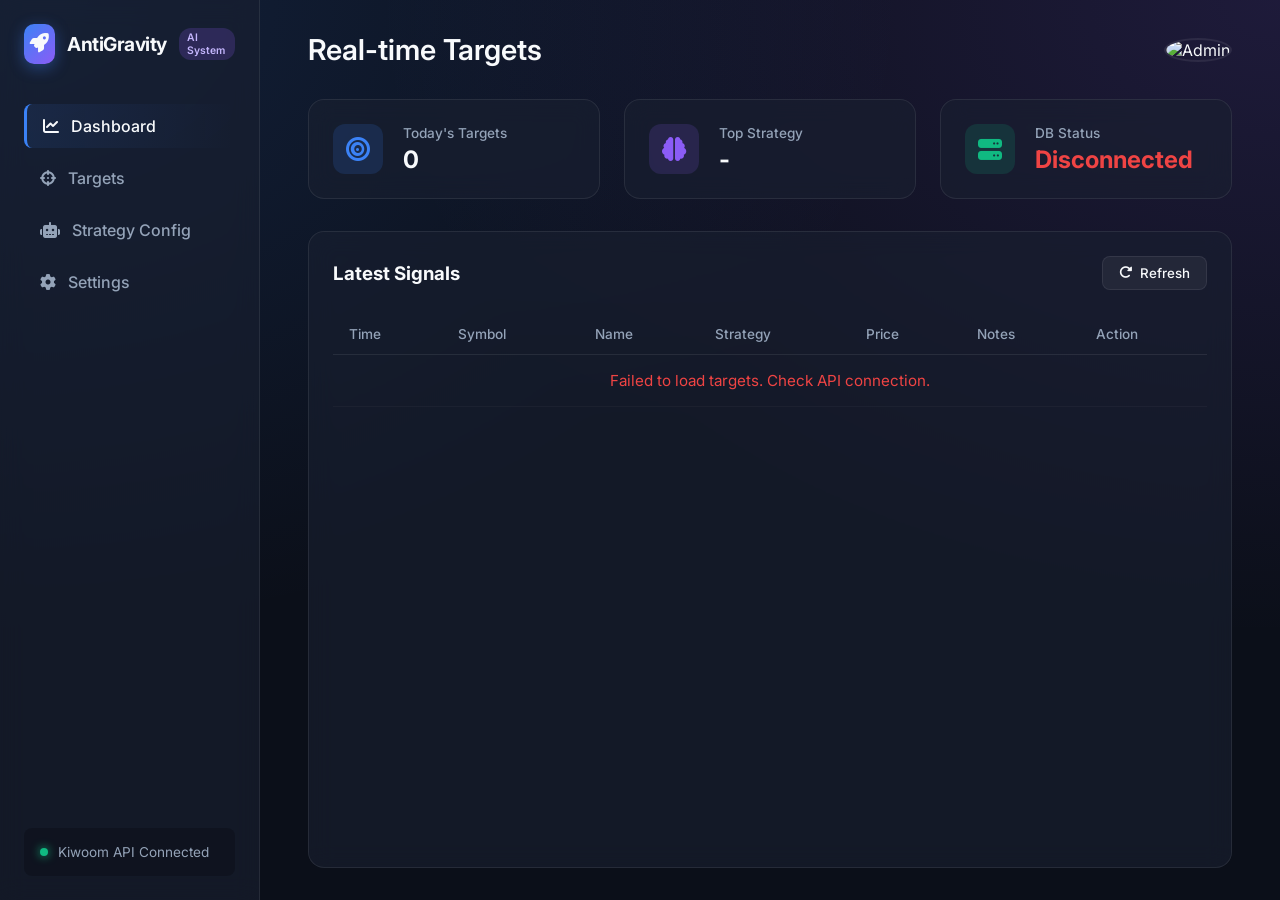
==== dashboard/index.html @ 8636ad87 "first commit" ====
<!DOCTYPE html>
<html lang="ko">
<head>
    <meta charset="UTF-8">
    <meta name="viewport" content="width=device-width, initial-scale=1.0">
    <title>AntiGravity Trading Dashboard</title>
    <!-- Google Fonts: Inter -->
    <link rel="preconnect" href="https://fonts.googleapis.com">
    <link rel="preconnect" href="https://fonts.gstatic.com" crossorigin>
    <link href="https://fonts.googleapis.com/css2?family=Inter:wght@300;400;600;700&display=swap" rel="stylesheet">
    <!-- FontAwesome for icons -->
    <link rel="stylesheet" href="https://cdnjs.cloudflare.com/ajax/libs/font-awesome/6.4.0/css/all.min.css">
    <link rel="stylesheet" href="style.css">
</head>
<body>
    <div class="app-container">
        <!-- Sidebar -->
        <aside class="sidebar">
            <div class="logo-area">
                <div class="logo-icon"><i class="fa-solid fa-rocket"></i></div>
                <h1>AntiGravity</h1>
                <span class="badge">AI System</span>
            </div>
            
            <nav class="nav-menu">
                <a href="#" class="nav-item active"><i class="fa-solid fa-chart-line"></i> Dashboard</a>
                <a href="#" class="nav-item"><i class="fa-solid fa-crosshairs"></i> Targets</a>
                <a href="#" class="nav-item"><i class="fa-solid fa-robot"></i> Strategy Config</a>
                <a href="#" class="nav-item"><i class="fa-solid fa-gear"></i> Settings</a>
            </nav>
            
            <div class="system-status">
                <div class="status-indicator live"></div>
                <span>Kiwoom API Connected</span>
            </div>
        </aside>

        <!-- Main Content -->
        <main class="main-content">
            <header class="top-header">
                <h2>Real-time Targets</h2>
                <div class="user-profile">
                    <img src="https://ui-avatars.com/api/?name=Admin&background=0D8ABC&color=fff" alt="Admin" class="avatar">
                </div>
            </header>

            <!-- Stats Overview -->
            <section class="stats-grid">
                <div class="stat-card">
                    <div class="stat-icon pulse-blue"><i class="fa-solid fa-bullseye"></i></div>
                    <div class="stat-info">
                        <h3>Today's Targets</h3>
                        <p class="stat-value" id="stat-today-count">0</p>
                    </div>
                </div>
                <div class="stat-card">
                    <div class="stat-icon pulse-purple"><i class="fa-solid fa-brain"></i></div>
                    <div class="stat-info">
                        <h3>Top Strategy</h3>
                        <p class="stat-value" id="stat-top-strategy">-</p>
                    </div>
                </div>
                <div class="stat-card">
                    <div class="stat-icon pulse-green"><i class="fa-solid fa-server"></i></div>
                    <div class="stat-info">
                        <h3>DB Status</h3>
                        <p class="stat-value" id="stat-db-status">Active</p>
                    </div>
                </div>
            </section>

            <!-- Data Table -->
            <section class="table-section">
                <div class="table-header">
                    <h3>Latest Signals</h3>
                    <button class="btn-refresh" id="refresh-btn"><i class="fa-solid fa-rotate-right"></i> Refresh</button>
                </div>
                <div class="table-container">
                    <table class="data-table">
                        <thead>
                            <tr>
                                <th>Time</th>
                                <th>Symbol</th>
                                <th>Name</th>
                                <th>Strategy</th>
                                <th>Price</th>
                                <th>Notes</th>
                                <th>Action</th>
                            </tr>
                        </thead>
                        <tbody id="targets-tbody">
                            <!-- Data populated by JS -->
                            <tr>
                                <td colspan="7" class="loading-cell">Loading data...</td>
                            </tr>
                        </tbody>
                    </table>
                </div>
            </section>
        </main>
    </div>

    <script src="app.js"></script>
</body>
</html>
---- dashboard/style.css ----
:root {
    --bg-dark: #0b0f19;
    --bg-panel: rgba(25, 33, 49, 0.6);
    --text-main: #f8fafc;
    --text-sub: #94a3b8;
    --accent-blue: #3b82f6;
    --accent-purple: #8b5cf6;
    --accent-green: #10b981;
    --accent-red: #ef4444;
    --border-color: rgba(255, 255, 255, 0.08);
}

* {
    margin: 0;
    padding: 0;
    box-sizing: border-box;
    font-family: 'Inter', sans-serif;
}

body {
    background-color: var(--bg-dark);
    color: var(--text-main);
    background-image: 
        radial-gradient(at 0% 0%, rgba(59, 130, 246, 0.15) 0px, transparent 50%),
        radial-gradient(at 100% 0%, rgba(139, 92, 246, 0.15) 0px, transparent 50%);
    background-attachment: fixed;
    min-height: 100vh;
    overflow-x: hidden;
}

.app-container {
    display: flex;
    min-height: 100vh;
}

/* Sidebar */
.sidebar {
    width: 260px;
    background: var(--bg-panel);
    backdrop-filter: blur(12px);
    border-right: 1px solid var(--border-color);
    display: flex;
    flex-direction: column;
    padding: 24px;
}

.logo-area {
    display: flex;
    align-items: center;
    gap: 12px;
    margin-bottom: 40px;
}

.logo-icon {
    width: 40px;
    height: 40px;
    background: linear-gradient(135deg, var(--accent-blue), var(--accent-purple));
    border-radius: 10px;
    display: flex;
    align-items: center;
    justify-content: center;
    font-size: 1.2rem;
    box-shadow: 0 4px 15px rgba(59, 130, 246, 0.4);
}

.logo-area h1 {
    font-size: 1.2rem;
    font-weight: 700;
    letter-spacing: -0.5px;
}

.badge {
    background: rgba(139, 92, 246, 0.2);
    color: #c4b5fd;
    font-size: 0.65rem;
    padding: 3px 8px;
    border-radius: 12px;
    font-weight: 600;
}

.nav-menu {
    display: flex;
    flex-direction: column;
    gap: 8px;
    flex: 1;
}

.nav-item {
    color: var(--text-sub);
    text-decoration: none;
    padding: 12px 16px;
    border-radius: 8px;
    display: flex;
    align-items: center;
    gap: 12px;
    font-weight: 500;
    transition: all 0.3s ease;
}

.nav-item:hover, .nav-item.active {
    background: rgba(255, 255, 255, 0.05);
    color: var(--text-main);
}

.nav-item.active {
    border-left: 3px solid var(--accent-blue);
    background: linear-gradient(90deg, rgba(59, 130, 246, 0.1) 0%, transparent 100%);
}

.system-status {
    display: flex;
    align-items: center;
    gap: 10px;
    padding: 16px;
    background: rgba(0, 0, 0, 0.2);
    border-radius: 8px;
    font-size: 0.85rem;
    color: var(--text-sub);
}

.status-indicator {
    width: 8px;
    height: 8px;
    border-radius: 50%;
    background: var(--text-sub);
}

.status-indicator.live {
    background: var(--accent-green);
    box-shadow: 0 0 10px var(--accent-green);
    animation: pulse 2s infinite;
}

/* Main Content */
.main-content {
    flex: 1;
    padding: 32px 48px;
    display: flex;
    flex-direction: column;
    gap: 32px;
}

.top-header {
    display: flex;
    justify-content: space-between;
    align-items: center;
}

.top-header h2 {
    font-size: 1.8rem;
    font-weight: 600;
}

.avatar {
    width: 40px;
    height: 40px;
    border-radius: 50%;
    border: 2px solid var(--border-color);
}

/* Stats */
.stats-grid {
    display: grid;
    grid-template-columns: repeat(3, 1fr);
    gap: 24px;
}

.stat-card {
    background: var(--bg-panel);
    backdrop-filter: blur(12px);
    border: 1px solid var(--border-color);
    border-radius: 16px;
    padding: 24px;
    display: flex;
    align-items: center;
    gap: 20px;
    transition: transform 0.3s ease;
}

.stat-card:hover {
    transform: translateY(-5px);
    border-color: rgba(255, 255, 255, 0.2);
}

.stat-icon {
    width: 50px;
    height: 50px;
    border-radius: 12px;
    display: flex;
    align-items: center;
    justify-content: center;
    font-size: 1.5rem;
}

.pulse-blue { background: rgba(59, 130, 246, 0.15); color: var(--accent-blue); }
.pulse-purple { background: rgba(139, 92, 246, 0.15); color: var(--accent-purple); }
.pulse-green { background: rgba(16, 185, 129, 0.15); color: var(--accent-green); }

.stat-info h3 {
    font-size: 0.85rem;
    color: var(--text-sub);
    font-weight: 500;
    margin-bottom: 4px;
}

.stat-value {
    font-size: 1.5rem;
    font-weight: 700;
}

/* Table */
.table-section {
    background: var(--bg-panel);
    backdrop-filter: blur(12px);
    border: 1px solid var(--border-color);
    border-radius: 16px;
    padding: 24px;
    flex: 1;
}

.table-header {
    display: flex;
    justify-content: space-between;
    align-items: center;
    margin-bottom: 24px;
}

.btn-refresh {
    background: rgba(255, 255, 255, 0.05);
    border: 1px solid var(--border-color);
    color: var(--text-main);
    padding: 8px 16px;
    border-radius: 8px;
    cursor: pointer;
    font-weight: 500;
    transition: all 0.2s ease;
    display: flex;
    align-items: center;
    gap: 8px;
}

.btn-refresh:hover {
    background: rgba(255, 255, 255, 0.1);
}

.table-container {
    overflow-x: auto;
}

.data-table {
    width: 100%;
    border-collapse: separate;
    border-spacing: 0;
}

.data-table th {
    text-align: left;
    padding: 12px 16px;
    color: var(--text-sub);
    font-weight: 500;
    font-size: 0.85rem;
    border-bottom: 1px solid var(--border-color);
}

.data-table td {
    padding: 16px;
    border-bottom: 1px solid rgba(255, 255, 255, 0.03);
    font-size: 0.95rem;
}

.data-table tbody tr {
    transition: background 0.2s ease;
}

.data-table tbody tr:hover {
    background: rgba(255, 255, 255, 0.02);
}

.strategy-badge {
    background: rgba(139, 92, 246, 0.2);
    color: #c4b5fd;
    padding: 4px 10px;
    border-radius: 20px;
    font-size: 0.75rem;
    font-weight: 600;
}

.price-text {
    font-weight: 600;
    color: var(--accent-green);
}

.action-btn {
    background: none;
    border: none;
    color: var(--accent-blue);
    cursor: pointer;
    padding: 6px 12px;
    border-radius: 6px;
    font-weight: 600;
    transition: background 0.2s;
}

.action-btn:hover {
    background: rgba(59, 130, 246, 0.1);
}

@keyframes pulse {
    0% { transform: scale(0.95); box-shadow: 0 0 0 0 rgba(16, 185, 129, 0.7); }
    70% { transform: scale(1); box-shadow: 0 0 0 6px rgba(16, 185, 129, 0); }
    100% { transform: scale(0.95); box-shadow: 0 0 0 0 rgba(16, 185, 129, 0); }
}
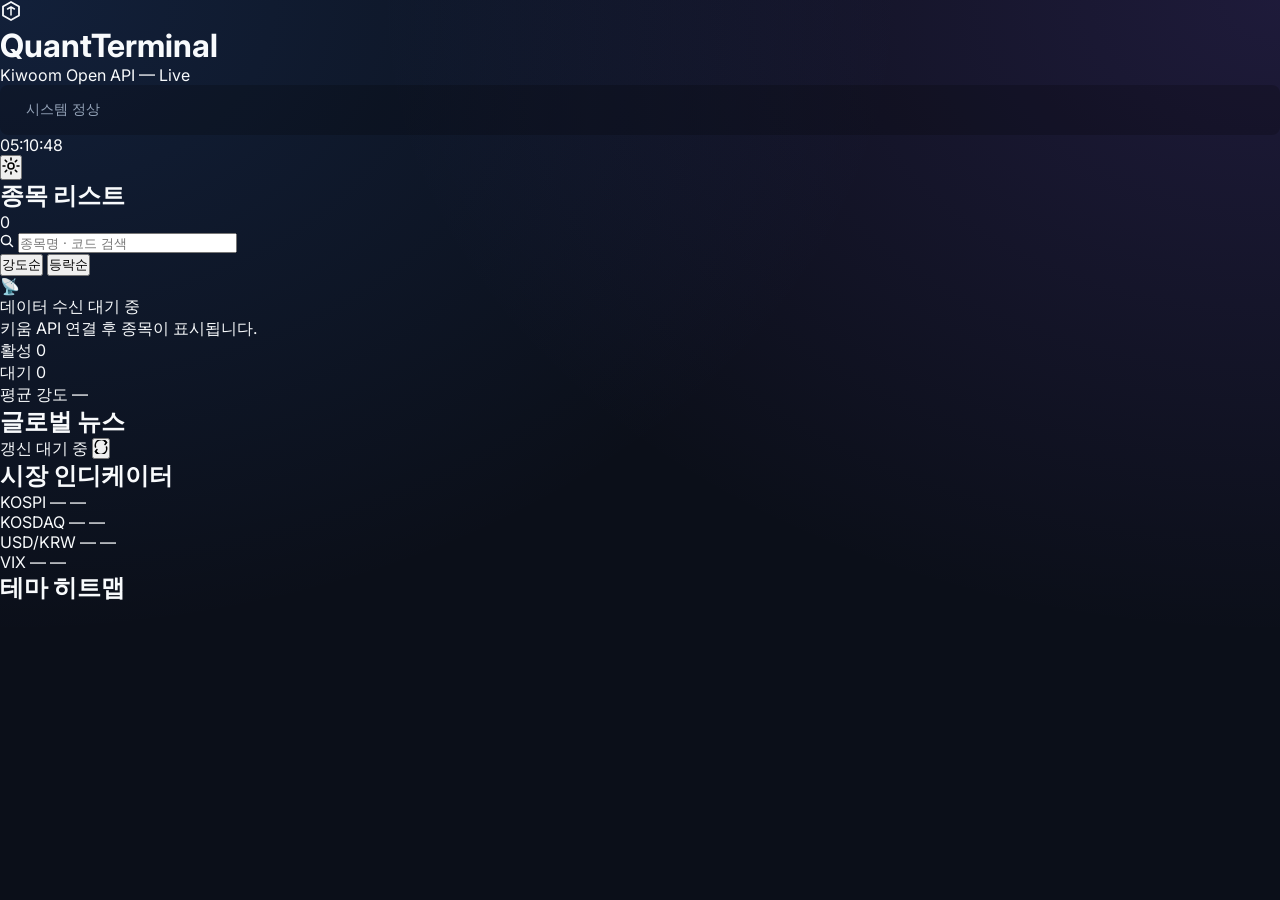
==== commit ed1022bc: "feat: 진입강도, 10분 지연, 뉴스엔진 구현" ====
--- a/dashboard/index.html
+++ b/dashboard/index.html
@@ -1,105 +1,241 @@
 <!DOCTYPE html>
 <html lang="ko">
 <head>
-    <meta charset="UTF-8">
-    <meta name="viewport" content="width=device-width, initial-scale=1.0">
-    <title>AntiGravity Trading Dashboard</title>
-    <!-- Google Fonts: Inter -->
-    <link rel="preconnect" href="https://fonts.googleapis.com">
-    <link rel="preconnect" href="https://fonts.gstatic.com" crossorigin>
-    <link href="https://fonts.googleapis.com/css2?family=Inter:wght@300;400;600;700&display=swap" rel="stylesheet">
-    <!-- FontAwesome for icons -->
-    <link rel="stylesheet" href="https://cdnjs.cloudflare.com/ajax/libs/font-awesome/6.4.0/css/all.min.css">
-    <link rel="stylesheet" href="style.css">
+  <meta charset="UTF-8" />
+  <meta name="viewport" content="width=device-width, initial-scale=1.0" />
+  <meta name="description" content="키움증권 연동 주식 자동매매 퀀트 트레이딩 터미널 대시보드" />
+  <title>QuantTerminal — 자동매매 대시보드</title>
+
+  <!-- Google Fonts: Pretendard 대체 웹폰트 (Inter) -->
+  <link rel="preconnect" href="https://fonts.googleapis.com" />
+  <link rel="preconnect" href="https://fonts.gstatic.com" crossorigin />
+  <link href="https://fonts.googleapis.com/css2?family=Inter:wght@300;400;500;600;700;800;900&display=swap" rel="stylesheet" />
+
+  <link rel="stylesheet" href="style.css" />
 </head>
 <body>
-    <div class="app-container">
-        <!-- Sidebar -->
-        <aside class="sidebar">
-            <div class="logo-area">
-                <div class="logo-icon"><i class="fa-solid fa-rocket"></i></div>
-                <h1>AntiGravity</h1>
-                <span class="badge">AI System</span>
-            </div>
-            
-            <nav class="nav-menu">
-                <a href="#" class="nav-item active"><i class="fa-solid fa-chart-line"></i> Dashboard</a>
-                <a href="#" class="nav-item"><i class="fa-solid fa-crosshairs"></i> Targets</a>
-                <a href="#" class="nav-item"><i class="fa-solid fa-robot"></i> Strategy Config</a>
-                <a href="#" class="nav-item"><i class="fa-solid fa-gear"></i> Settings</a>
-            </nav>
-            
-            <div class="system-status">
-                <div class="status-indicator live"></div>
-                <span>Kiwoom API Connected</span>
-            </div>
-        </aside>
-
-        <!-- Main Content -->
-        <main class="main-content">
-            <header class="top-header">
-                <h2>Real-time Targets</h2>
-                <div class="user-profile">
-                    <img src="https://ui-avatars.com/api/?name=Admin&background=0D8ABC&color=fff" alt="Admin" class="avatar">
-                </div>
-            </header>
-
-            <!-- Stats Overview -->
-            <section class="stats-grid">
-                <div class="stat-card">
-                    <div class="stat-icon pulse-blue"><i class="fa-solid fa-bullseye"></i></div>
-                    <div class="stat-info">
-                        <h3>Today's Targets</h3>
-                        <p class="stat-value" id="stat-today-count">0</p>
-                    </div>
-                </div>
-                <div class="stat-card">
-                    <div class="stat-icon pulse-purple"><i class="fa-solid fa-brain"></i></div>
-                    <div class="stat-info">
-                        <h3>Top Strategy</h3>
-                        <p class="stat-value" id="stat-top-strategy">-</p>
-                    </div>
-                </div>
-                <div class="stat-card">
-                    <div class="stat-icon pulse-green"><i class="fa-solid fa-server"></i></div>
-                    <div class="stat-info">
-                        <h3>DB Status</h3>
-                        <p class="stat-value" id="stat-db-status">Active</p>
-                    </div>
-                </div>
-            </section>
-
-            <!-- Data Table -->
-            <section class="table-section">
-                <div class="table-header">
-                    <h3>Latest Signals</h3>
-                    <button class="btn-refresh" id="refresh-btn"><i class="fa-solid fa-rotate-right"></i> Refresh</button>
-                </div>
-                <div class="table-container">
-                    <table class="data-table">
-                        <thead>
-                            <tr>
-                                <th>Time</th>
-                                <th>Symbol</th>
-                                <th>Name</th>
-                                <th>Strategy</th>
-                                <th>Price</th>
-                                <th>Notes</th>
-                                <th>Action</th>
-                            </tr>
-                        </thead>
-                        <tbody id="targets-tbody">
-                            <!-- Data populated by JS -->
-                            <tr>
-                                <td colspan="7" class="loading-cell">Loading data...</td>
-                            </tr>
-                        </tbody>
-                    </table>
-                </div>
-            </section>
-        </main>
+
+  <!-- ====================================================
+       APP SHELL: 전체 화면을 감싸는 루트 컨테이너
+  ===================================================== -->
+  <div id="app-shell">
+
+    <!-- ── HEADER: 상단 타이틀바 & 시스템 상태 ── -->
+    <header id="app-header" role="banner">
+      <div class="header-left">
+        <div class="app-logo" aria-label="QuantTerminal 로고">
+          <svg width="22" height="22" viewBox="0 0 22 22" fill="none" xmlns="http://www.w3.org/2000/svg" aria-hidden="true">
+            <path d="M11 2L3 6.5V15.5L11 20L19 15.5V6.5L11 2Z" stroke="currentColor" stroke-width="1.8" stroke-linejoin="round"/>
+            <path d="M11 7V15M7.5 9L11 7L14.5 9" stroke="currentColor" stroke-width="1.5" stroke-linecap="round" stroke-linejoin="round"/>
+          </svg>
+        </div>
+        <div class="app-title-group">
+          <h1 class="app-title">QuantTerminal</h1>
+          <span class="app-subtitle">Kiwoom Open API — Live</span>
+        </div>
+      </div>
+
+      <div class="header-center">
+        <!-- STEP 2에서 탭 UI가 이 자리에 삽입됩니다 -->
+        <nav id="main-tab-nav" role="tablist" aria-label="매매 전략 탭"></nav>
+      </div>
+
+      <div class="header-right">
+        <!-- 시스템 상태 인디케이터 -->
+        <div class="system-status" id="system-status">
+          <span class="status-dot status-dot--live" aria-hidden="true"></span>
+          <span class="status-label">시스템 정상</span>
+        </div>
+        <!-- 실시간 시각 -->
+        <div class="live-clock" id="live-clock" aria-live="polite" aria-atomic="true">
+          <span id="clock-display">00:00:00</span>
+        </div>
+        <!-- 설정 버튼 -->
+        <button class="icon-btn" id="btn-settings" aria-label="설정 열기" title="설정">
+          <svg width="18" height="18" viewBox="0 0 18 18" fill="none" xmlns="http://www.w3.org/2000/svg" aria-hidden="true">
+            <circle cx="9" cy="9" r="3" stroke="currentColor" stroke-width="1.6"/>
+            <path d="M9 1v2M9 15v2M1 9h2M15 9h2M3.22 3.22l1.41 1.41M13.36 13.36l1.41 1.41M3.22 14.78l1.41-1.41M13.36 4.64l1.41-1.41" stroke="currentColor" stroke-width="1.6" stroke-linecap="round"/>
+          </svg>
+        </button>
+      </div>
+    </header>
+
+    <!-- ── MAIN CONTENT: 좌/우 2-Column 분할 레이아웃 ── -->
+    <main id="app-main" role="main">
+
+      <!-- 좌측 패널: 종목 리스트 -->
+      <section id="panel-left" class="panel" aria-label="종목 리스트 패널">
+        <!-- 패널 헤더: 검색/필터 컨트롤 영역 -->
+        <div class="panel-header">
+          <div class="panel-title-row">
+            <h2 class="panel-title">종목 리스트</h2>
+            <span class="badge-count" id="stock-count-badge" aria-live="polite">0</span>
+          </div>
+          <div class="panel-controls">
+            <div class="search-box" role="search">
+              <svg class="search-icon" width="14" height="14" viewBox="0 0 14 14" fill="none" xmlns="http://www.w3.org/2000/svg" aria-hidden="true">
+                <circle cx="6" cy="6" r="4.5" stroke="currentColor" stroke-width="1.5"/>
+                <path d="M9.5 9.5L12.5 12.5" stroke="currentColor" stroke-width="1.5" stroke-linecap="round"/>
+              </svg>
+              <input type="search" id="stock-search-input" placeholder="종목명 · 코드 검색" aria-label="종목명 또는 코드 검색" autocomplete="off" />
+            </div>
+            <div class="sort-controls">
+              <button class="sort-btn sort-btn--active" id="sort-strength" data-sort="strength" aria-pressed="true">강도순</button>
+              <button class="sort-btn" id="sort-change" data-sort="change" aria-pressed="false">등락순</button>
+            </div>
+          </div>
+        </div>
+
+        <!-- 종목 카드 스크롤 컨테이너 -->
+        <div class="panel-scroll-area" id="stock-list-container" role="list" aria-label="종목 카드 목록">
+          <!-- STEP 2에서 종목 카드(.stock-card)들이 JS로 동적 생성됩니다 -->
+          <div class="empty-state" id="empty-state-stocks" aria-live="polite">
+            <div class="empty-state-icon" aria-hidden="true">📡</div>
+            <p class="empty-state-title">데이터 수신 대기 중</p>
+            <p class="empty-state-desc">키움 API 연결 후 종목이 표시됩니다.</p>
+          </div>
+        </div>
+
+        <!-- 패널 푸터: 요약 통계 -->
+        <footer class="panel-footer" aria-label="종목 요약 통계">
+          <div class="summary-stat">
+            <span class="summary-label">활성</span>
+            <span class="summary-value summary-value--up" id="stat-active">0</span>
+          </div>
+          <div class="summary-divider" aria-hidden="true"></div>
+          <div class="summary-stat">
+            <span class="summary-label">대기</span>
+            <span class="summary-value summary-value--neutral" id="stat-cached">0</span>
+          </div>
+          <div class="summary-divider" aria-hidden="true"></div>
+          <div class="summary-stat">
+            <span class="summary-label">평균 강도</span>
+            <span class="summary-value" id="stat-avg-strength">—</span>
+          </div>
+        </footer>
+      </section>
+
+      <!-- 우측 패널: 글로벌 뉴스 & 인디케이터 -->
+      <aside id="panel-right" class="panel" aria-label="글로벌 뉴스 및 시장 인디케이터 패널">
+        <!-- 글로벌 뉴스 섹션 -->
+        <section class="right-section" id="section-news" aria-labelledby="news-heading">
+          <div class="section-header">
+            <h2 class="section-title" id="news-heading">글로벌 뉴스</h2>
+            <div class="section-meta">
+              <span class="update-badge" id="news-update-time" aria-live="polite">갱신 대기 중</span>
+              <button class="icon-btn icon-btn--sm" id="btn-refresh-news" aria-label="뉴스 새로고침" title="뉴스 새로고침">
+                <svg width="14" height="14" viewBox="0 0 14 14" fill="none" xmlns="http://www.w3.org/2000/svg" aria-hidden="true">
+                  <path d="M12.5 2.5A6 6 0 0 0 1.5 7M1.5 11.5A6 6 0 0 0 12.5 7" stroke="currentColor" stroke-width="1.5" stroke-linecap="round"/>
+                  <path d="M10.5 1L12.5 2.5L11 4.5" stroke="currentColor" stroke-width="1.5" stroke-linecap="round" stroke-linejoin="round"/>
+                  <path d="M3.5 13L1.5 11.5L3 9.5" stroke="currentColor" stroke-width="1.5" stroke-linecap="round" stroke-linejoin="round"/>
+                </svg>
+              </button>
+            </div>
+          </div>
+          <!-- 뉴스 아이템 리스트 컨테이너 -->
+          <div class="news-list" id="news-list-container" role="list" aria-label="글로벌 뉴스 목록">
+            <!-- STEP 3에서 뉴스 아이템(.news-item)들이 JS로 동적 생성됩니다 -->
+          </div>
+        </section>
+
+        <!-- 시장 인디케이터 섹션 -->
+        <section class="right-section" id="section-indicators" aria-labelledby="indicators-heading">
+          <div class="section-header">
+            <h2 class="section-title" id="indicators-heading">시장 인디케이터</h2>
+          </div>
+          <div class="indicators-grid" id="indicators-grid">
+            <!-- 인디케이터 카드 (JS 또는 정적) -->
+            <div class="indicator-card" data-indicator="kospi">
+              <span class="indicator-name">KOSPI</span>
+              <span class="indicator-value numeric" id="ind-kospi-val">—</span>
+              <span class="indicator-change numeric" id="ind-kospi-chg">—</span>
+            </div>
+            <div class="indicator-card" data-indicator="kosdaq">
+              <span class="indicator-name">KOSDAQ</span>
+              <span class="indicator-value numeric" id="ind-kosdaq-val">—</span>
+              <span class="indicator-change numeric" id="ind-kosdaq-chg">—</span>
+            </div>
+            <div class="indicator-card" data-indicator="usdkrw">
+              <span class="indicator-name">USD/KRW</span>
+              <span class="indicator-value numeric" id="ind-usdkrw-val">—</span>
+              <span class="indicator-change numeric" id="ind-usdkrw-chg">—</span>
+            </div>
+            <div class="indicator-card" data-indicator="vix">
+              <span class="indicator-name">VIX</span>
+              <span class="indicator-value numeric" id="ind-vix-val">—</span>
+              <span class="indicator-change numeric" id="ind-vix-chg">—</span>
+            </div>
+          </div>
+        </section>
+
+        <!-- 테마 히트맵 섹션 -->
+        <section class="right-section" id="section-themes" aria-labelledby="themes-heading">
+          <div class="section-header">
+            <h2 class="section-title" id="themes-heading">테마 히트맵</h2>
+          </div>
+          <div class="theme-heatmap" id="theme-heatmap-container">
+            <!-- JS로 동적 생성 -->
+          </div>
+        </section>
+      </aside>
+
+    </main>
+
+  </div><!-- /#app-shell -->
+
+  <!-- ====================================================
+       MODAL: 종목 상세 정보 (STEP 4에서 완성)
+  ===================================================== -->
+  <div id="modal-overlay" class="modal-overlay" role="dialog" aria-modal="true" aria-labelledby="modal-stock-name" hidden>
+    <div id="modal-card" class="modal-card">
+      <div class="modal-header">
+        <div class="modal-title-group">
+          <h2 class="modal-stock-name" id="modal-stock-name">—</h2>
+          <span class="modal-stock-code numeric" id="modal-stock-code">—</span>
+        </div>
+        <div class="modal-header-right">
+          <div class="modal-price-group">
+            <span class="modal-price numeric" id="modal-current-price">—</span>
+            <span class="modal-price-change numeric" id="modal-price-change">—</span>
+          </div>
+          <button class="icon-btn modal-close-btn" id="btn-modal-close" aria-label="모달 닫기">
+            <svg width="18" height="18" viewBox="0 0 18 18" fill="none" xmlns="http://www.w3.org/2000/svg" aria-hidden="true">
+              <path d="M4 4L14 14M14 4L4 14" stroke="currentColor" stroke-width="2" stroke-linecap="round"/>
+            </svg>
+          </button>
+        </div>
+      </div>
+      <div class="modal-body">
+        <!-- 좌측: 차트 뷰 -->
+        <div class="modal-chart-panel" id="modal-chart-panel">
+          <!-- STEP 4에서 차트 탭 + 플레이스홀더 삽입 -->
+        </div>
+        <!-- 우측: 호가창 뷰 -->
+        <div class="modal-orderbook-panel" id="modal-orderbook-panel">
+          <!-- STEP 4에서 호가창 테이블 삽입 -->
+        </div>
+      </div>
     </div>
-
-    <script src="app.js"></script>
+  </div><!-- /#modal-overlay -->
+
+  <!-- 실시간 시계 & 초기화 스크립트 (STEP 2~4에서 JS 파일로 확장) -->
+  <script>
+    // 실시간 시계
+    (function initClock() {
+      const display = document.getElementById('clock-display');
+      if (!display) return;
+      function tick() {
+        const now = new Date();
+        const h = String(now.getHours()).padStart(2, '0');
+        const m = String(now.getMinutes()).padStart(2, '0');
+        const s = String(now.getSeconds()).padStart(2, '0');
+        display.textContent = `${h}:${m}:${s}`;
+      }
+      tick();
+      setInterval(tick, 1000);
+    })();
+  </script>
+  <script src="app.js" defer></script>
+
 </body>
 </html>
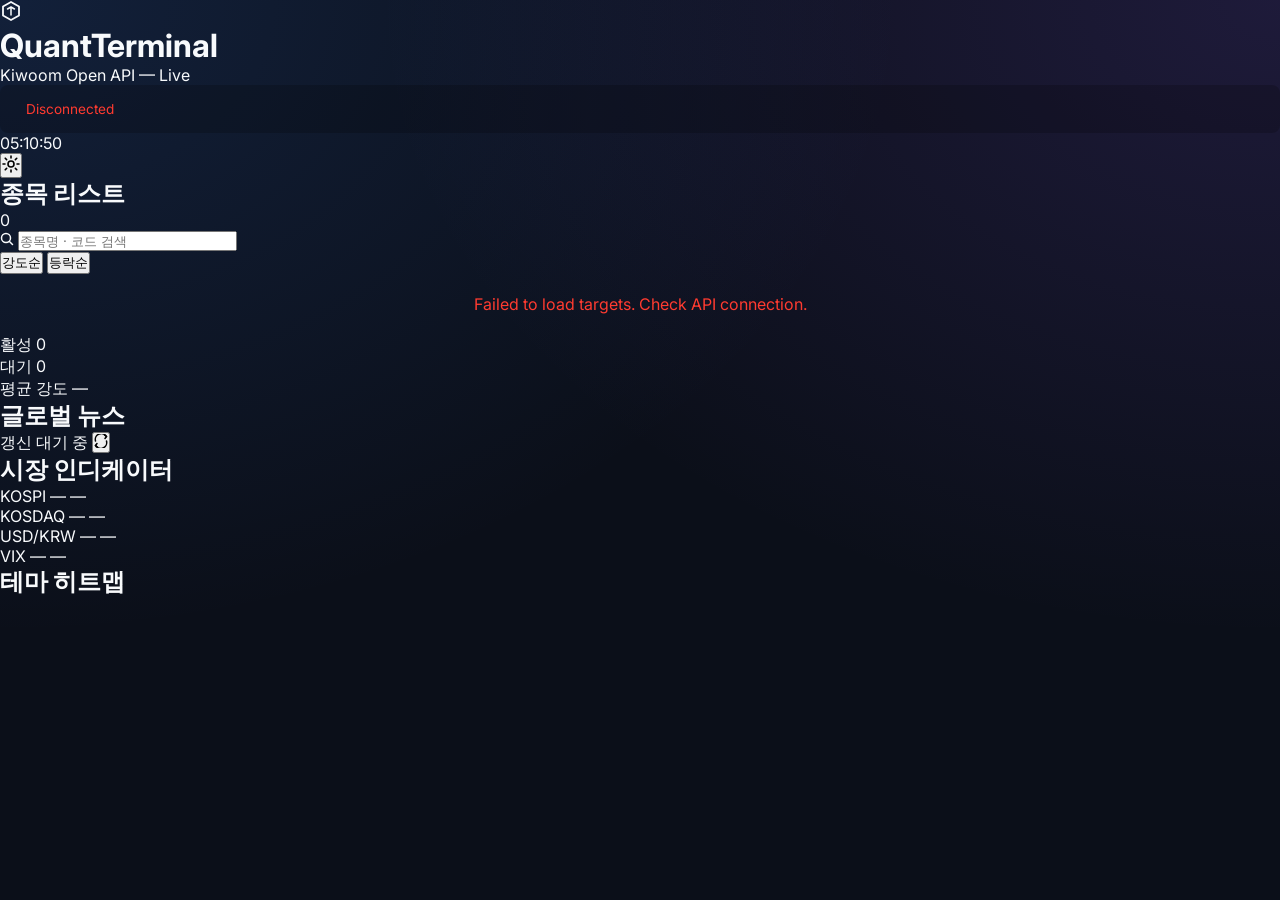
==== commit d0b799f8: "Build: Final deploy version for Server PC" ====
--- a/dashboard/index.html
+++ b/dashboard/index.html
@@ -6,12 +6,23 @@
   <meta name="description" content="키움증권 연동 주식 자동매매 퀀트 트레이딩 터미널 대시보드" />
   <title>QuantTerminal — 자동매매 대시보드</title>
 
-  <!-- Google Fonts: Pretendard 대체 웹폰트 (Inter) -->
-  <link rel="preconnect" href="https://fonts.googleapis.com" />
+  <!-- Google Fonts: Inter (CDN 임베드 — 로컬 폰트 설치 불필요) -->
+  <link rel="preconnect" href="https://fonts.googleapis.com" crossorigin />
   <link rel="preconnect" href="https://fonts.gstatic.com" crossorigin />
-  <link href="https://fonts.googleapis.com/css2?family=Inter:wght@300;400;500;600;700;800;900&display=swap" rel="stylesheet" />
-
-  <link rel="stylesheet" href="style.css" />
+  <link
+    href="https://fonts.googleapis.com/css2?family=Inter:wght@300;400;500;600;700;800;900&display=swap"
+    rel="stylesheet"
+    media="print"
+    onload="this.media='all'"
+  />
+  <noscript>
+    <link
+      href="https://fonts.googleapis.com/css2?family=Inter:wght@300;400;500;600;700;800;900&display=swap"
+      rel="stylesheet"
+    />
+  </noscript>
+
+  <link rel="stylesheet" href="style.css?v=2.0" />
 </head>
 <body>
 
@@ -235,7 +246,7 @@
       setInterval(tick, 1000);
     })();
   </script>
-  <script src="app.js" defer></script>
+  <script src="app.js?v=2.0" defer></script>
 
 </body>
 </html>
--- a/dashboard/style.css
+++ b/dashboard/style.css
@@ -1,3 +1,26 @@
+/* ============================================================
+   dashboard/style.css  v2.0
+   [Environment-Agnostic Edition]
+   ✔ 로컬 시스템 폰트 의존 제거
+   ✔ backdrop-filter @supports 폴백 내장
+   ✔ box-sizing: border-box 전역 강제
+   ============================================================ */
+
+/* ── 0. ENVIRONMENT NORMALIZATION ────────────────────────────── */
+html { box-sizing: border-box; }
+*, *::before, *::after { box-sizing: inherit; }
+
+/* backdrop-filter 폴백 */
+@supports not (backdrop-filter: blur(1px)) {
+  .sidebar        { background: rgba(25,33,49,0.98)  !important; }
+  .stat-card      { background: rgba(25,33,49,0.98)  !important; }
+  .table-section  { background: rgba(25,33,49,0.98)  !important; }
+}
+@supports not (-webkit-backdrop-filter: blur(1px)) {
+  .sidebar        { background: rgba(25,33,49,0.98)  !important; }
+}
+
+/* ── DESIGN TOKENS ───────────────────────────────────────────── */
 :root {
     --bg-dark: #0b0f19;
     --bg-panel: rgba(25, 33, 49, 0.6);
@@ -10,11 +33,13 @@
     --border-color: rgba(255, 255, 255, 0.08);
 }
 
+
 * {
     margin: 0;
     padding: 0;
     box-sizing: border-box;
-    font-family: 'Inter', sans-serif;
+    font-family: 'Inter', 'Noto Sans KR', system-ui, -apple-system, BlinkMacSystemFont,
+                 'Segoe UI', 'Helvetica Neue', Arial, sans-serif;
 }
 
 body {
@@ -37,6 +62,7 @@
 .sidebar {
     width: 260px;
     background: var(--bg-panel);
+    -webkit-backdrop-filter: blur(12px);
     backdrop-filter: blur(12px);
     border-right: 1px solid var(--border-color);
     display: flex;
@@ -167,6 +193,7 @@
 
 .stat-card {
     background: var(--bg-panel);
+    -webkit-backdrop-filter: blur(12px);
     backdrop-filter: blur(12px);
     border: 1px solid var(--border-color);
     border-radius: 16px;
@@ -211,6 +238,7 @@
 /* Table */
 .table-section {
     background: var(--bg-panel);
+    -webkit-backdrop-filter: blur(12px);
     backdrop-filter: blur(12px);
     border: 1px solid var(--border-color);
     border-radius: 16px;
